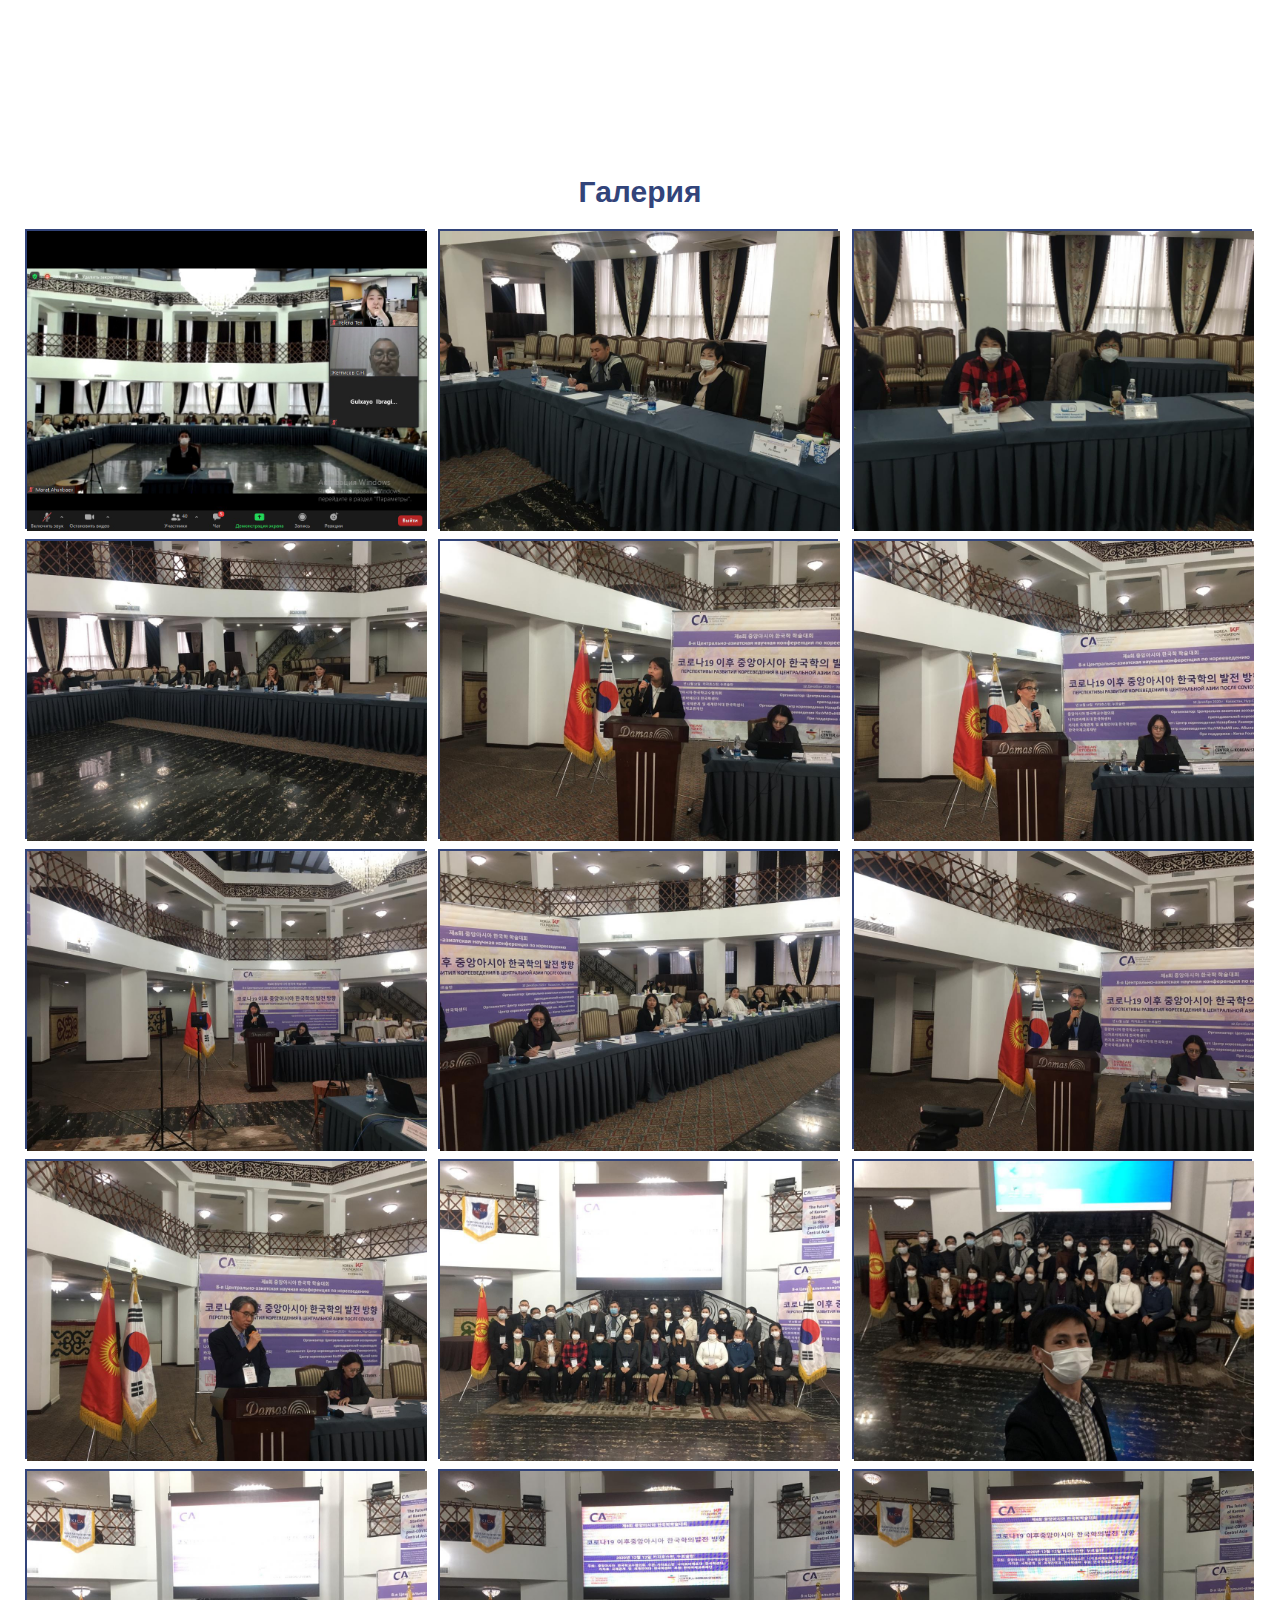
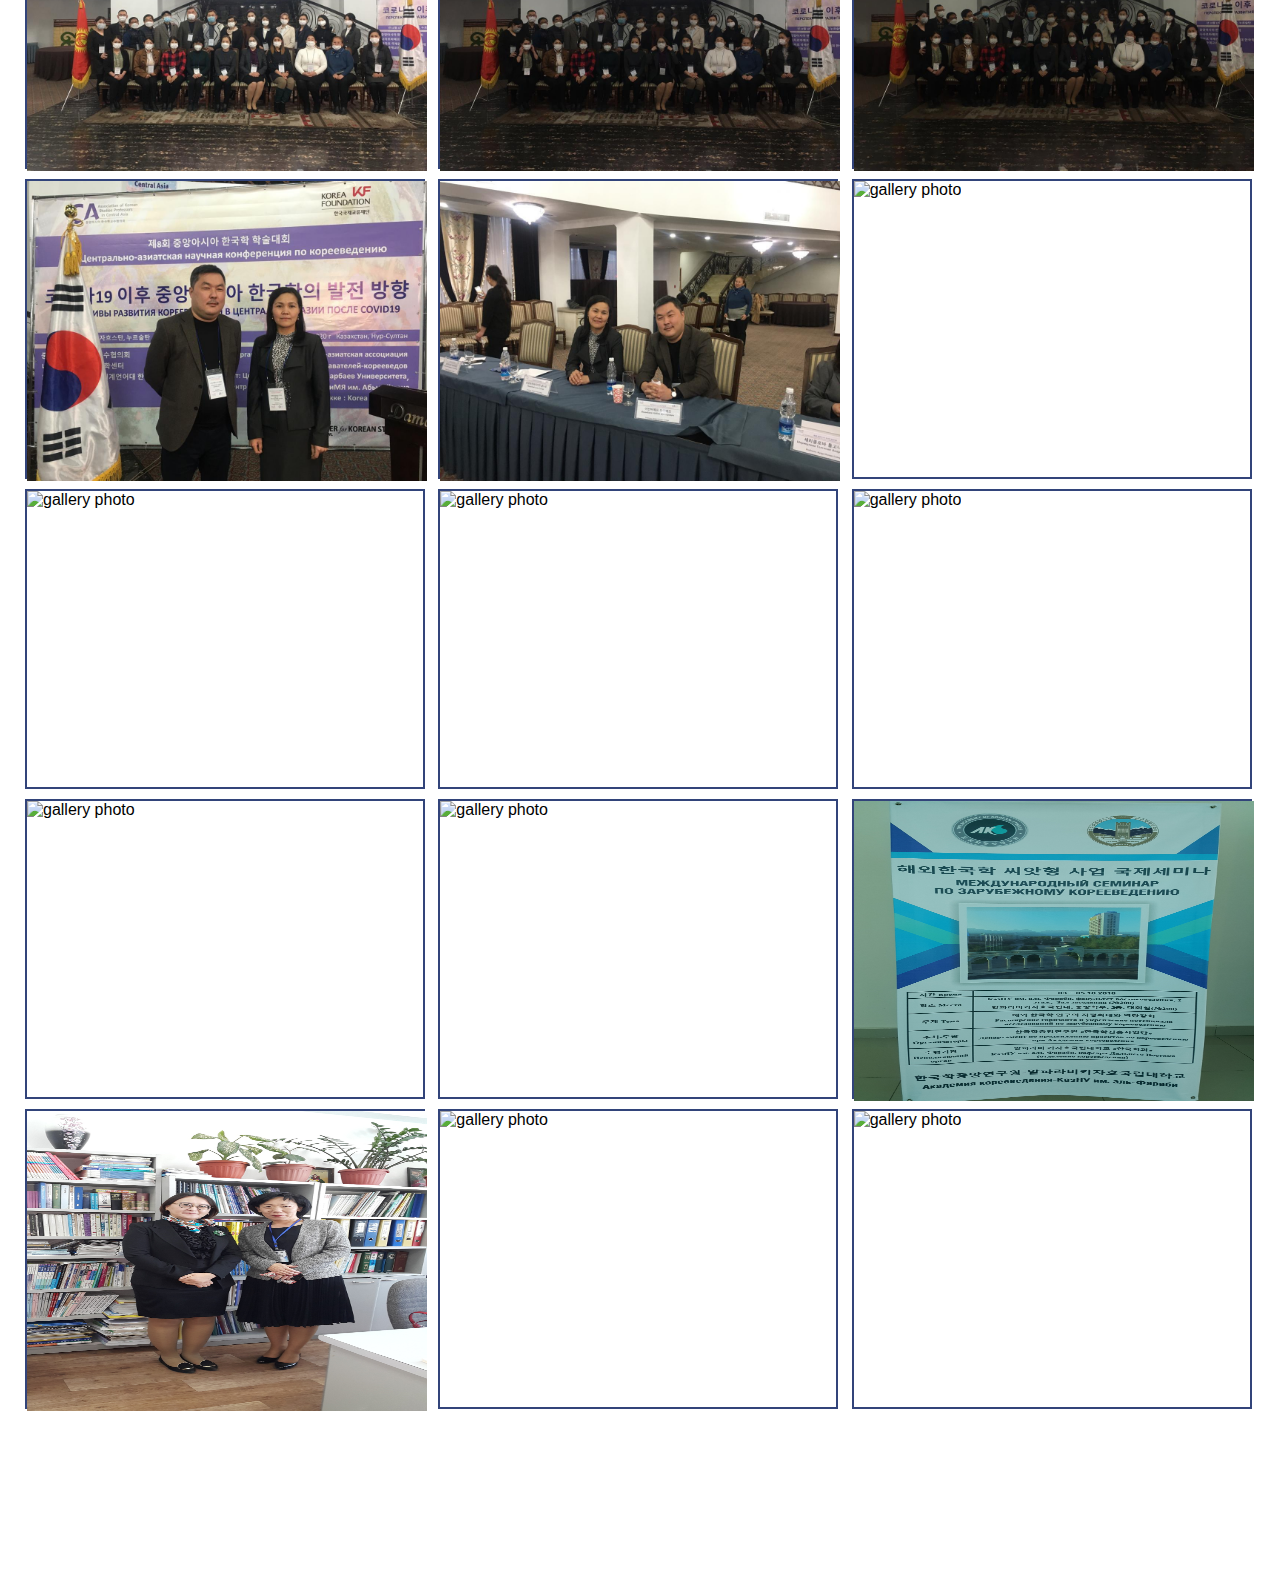
==== gallery.html @ acca89e4 "add section 'sedtionMain' and chainge more code" ====
<!DOCTYPE html>
<html lang="en">

<head>
    <meta charset="UTF-8">
    <meta http-equiv="X-UA-Compatible" content="IE=edge">
    <meta name="viewport" content="width=device-width, initial-scale=1.0">
    <title>CKS Gallery</title>
    <link rel="stylesheet" href="https://cdnjs.cloudflare.com/ajax/libs/font-awesome/6.0.0-beta2/css/all.min.css">
    <link rel="stylesheet" href="css/style.min.css">
    <link rel="icon" href="logotipes/photo5438211926212589024-removebg-preview.png">
</head>

<body>

    <section class="sectionMain">
        <div class="container">
            <h1 class="gallery-pagetitle">Галерия</h1>
            <div class="gallery-inner">
                <div class="img-wrap">
                    <img class="gallery-img" src="img/gallery/gallery-photo-01.jpg" alt="gallery photo">
                </div>
                <div class="img-wrap">
                    <img class="gallery-img" src="img/gallery/gallery-photo-02.jpg" alt="gallery photo">
                </div>
                <div class="img-wrap">
                    <img class="gallery-img" src="img/gallery/gallery-photo-03.jpg" alt="gallery photo">
                </div>
                <div class="img-wrap">
                    <img class="gallery-img" src="img/gallery/gallery-photo-04.jpg" alt="gallery photo">
                </div>
                <div class="img-wrap">
                    <img class="gallery-img" src="img/gallery/gallery-photo-05.jpg" alt="gallery photo">
                </div>
                <div class="img-wrap">
                    <img class="gallery-img" src="img/gallery/gallery-photo-06.jpg" alt="gallery photo">
                </div>
                <div class="img-wrap">
                    <img class="gallery-img" src="img/gallery/gallery-photo-07.jpg" alt="gallery photo">
                </div>
                <div class="img-wrap">
                    <img class="gallery-img" src="img/gallery/gallery-photo-08.jpg" alt="gallery photo">
                </div>
                <div class="img-wrap">
                    <img class="gallery-img" src="img/gallery/gallery-photo-09.jpg" alt="gallery photo">
                </div>
                <div class="img-wrap">
                    <img class="gallery-img" src="img/gallery/gallery-photo-10.jpg" alt="gallery photo">
                </div>
                <div class="img-wrap">
                    <img class="gallery-img" src="img/gallery/gallery-photo-11.jpg" alt="gallery photo">
                </div>
                <div class="img-wrap">
                    <img class="gallery-img" src="img/gallery/gallery-photo-12.jpg" alt="gallery photo">
                </div>
                <div class="img-wrap">
                    <img class="gallery-img" src="img/gallery/gallery-photo-13.jpg" alt="gallery photo">
                </div>
                <div class="img-wrap">
                    <img class="gallery-img" src="img/gallery/gallery-photo-14.jpg" alt="gallery photo">
                </div>
                <div class="img-wrap">
                    <img class="gallery-img" src="img/gallery/gallery-photo-15.jpg" alt="gallery photo">
                </div>
                <div class="img-wrap">
                    <img class="gallery-img" src="img/gallery/gallery-photo-16.jpg" alt="gallery photo">
                </div>
                <div class="img-wrap">
                    <img class="gallery-img" src="img/gallery/gallery-photo-17.jpg" alt="gallery photo">
                </div>
                <div class="img-wrap">
                    <img class="gallery-img" src="img/gallery/gallery-photo-18.jpg" alt="gallery photo">
                </div>
                <div class="img-wrap">
                    <img class="gallery-img" src="img/gallery/gallery-photo-19.jpg" alt="gallery photo">
                </div>
                <div class="img-wrap">
                    <img class="gallery-img" src="img/gallery/gallery-photo-20.jpg" alt="gallery photo">
                </div>
                <div class="img-wrap">
                    <img class="gallery-img" src="img/gallery/gallery-photo-21.jpg" alt="gallery photo">
                </div>
                <div class="img-wrap">
                    <img class="gallery-img" src="img/gallery/gallery-photo-22.jpg" alt="gallery photo">
                </div>
                <div class="img-wrap">
                    <img class="gallery-img" src="img/gallery/gallery-photo-23.jpg" alt="gallery photo">
                </div>
                <div class="img-wrap">
                    <img class="gallery-img" src="img/gallery/gallery-photo-24.jpg" alt="gallery photo">
                </div>
                <div class="img-wrap">
                    <img class="gallery-img" src="img/gallery/gallery-photo-25.jpg" alt="gallery photo">
                </div>
                <div class="img-wrap">
                    <img class="gallery-img" src="img/gallery/gallery-photo-26.jpg" alt="gallery photo">
                </div>
                <div class="img-wrap">
                    <img class="gallery-img" src="img/gallery/gallery-photo-27.jpg" alt="gallery photo">
                </div>
            </div>
        </div>
    </section>

</body>

</html>
---- css/style.min.css ----
*,*::after,*::before{-webkit-box-sizing:border-box;box-sizing:border-box}html,body{margin:0;padding:0;font-family:"Open Sans Condensed",sans-serif}.container{max-width:1400px;margin:0 auto;padding:25px}li{list-style:none}.headerTop{display:-webkit-box;display:-ms-flexbox;display:flex;-webkit-box-align:center;-ms-flex-align:center;align-items:center;-webkit-box-pack:justify;-ms-flex-pack:justify;justify-content:space-between}.headerTop__right-column-first{-ms-flex-item-align:end;align-self:flex-end;margin-top:30px}.headerTop__right-column-first ul{margin-right:13px;margin-top:-40px;display:-webkit-box;display:-ms-flexbox;display:flex}.headerTop__right-column-second{display:-webkit-box;display:-ms-flexbox;display:flex;-webkit-box-pack:center;-ms-flex-pack:center;justify-content:center;color:#05345e}.headerTop__right-column-second h4{color:#05345e;font-weight:400;font-size:17px;margin-top:12px}.headerTop__right-column-second .icons{margin-top:10px;display:-webkit-box;display:-ms-flexbox;display:flex}.headerTop__right-column-second .icons-box{width:30px;height:30px;display:-webkit-box;display:-ms-flexbox;display:flex;-webkit-box-pack:center;-ms-flex-pack:center;justify-content:center;-webkit-box-align:center;-ms-flex-align:center;align-items:center;margin-left:15px;border:1px solid #000;border-radius:100%;-webkit-transition:.5s;-o-transition:.5s;transition:.5s;cursor:pointer}.headerTop__right-column-second .icons-box:hover{color:red;border:1px solid red;-webkit-transform:scale(1.5);-ms-transform:scale(1.5);transform:scale(1.5)}.headerBottom{background:-webkit-gradient(linear, right top, left top, from(#378bd4), color-stop(50%, #378bd4), color-stop(75%, rgba(238, 238, 238, 0)));background:-o-linear-gradient(right, #378bd4, #378bd4 50%, rgba(238, 238, 238, 0) 75%);background:linear-gradient(to left, #378bd4, #378bd4 50%, rgba(238, 238, 238, 0) 75%);display:-webkit-box;display:-ms-flexbox;display:flex;-ms-flex-pack:distribute;justify-content:space-around;font-size:20px;margin-top:50px;margin-bottom:50px;-webkit-box-align:center;-ms-flex-align:center;align-items:center;height:100px;text-align:center}.headerBottom__left img{width:300px}.headerBottom__menu-item a{font-size:17px;color:#f0f8ff}.headerTop__right,.headerBottom__right{-webkit-box-orient:vertical;-webkit-box-direction:normal;-ms-flex-direction:column;flex-direction:column;width:800px}.headerTop__right,.headerBottom__right ul{display:-webkit-box;display:-ms-flexbox;display:flex;-ms-flex-pack:distribute;justify-content:space-around;margin-top:10px}.headerBottom__right ul li{margin-left:15px;margin-right:5px;margin-bottom:10px;font-size:20px;cursor:pointer}li{margin-left:10px;-webkit-transition:.5s;-o-transition:.5s;transition:.5s;cursor:pointer;font-weight:500}li:hover{color:#f30505;font-weight:500;-webkit-transform:scale(1.1);-ms-transform:scale(1.1);transform:scale(1.1)}.sectionInner{background-size:cover;display:-webkit-box;display:-ms-flexbox;display:flex;-webkit-box-pack:justify;-ms-flex-pack:justify;justify-content:space-between;position:relative}.sectionInner__texts{background:-webkit-gradient(linear, left top, right top, from(#fffefe), color-stop(24%, #fffefe), color-stop(75%, rgba(255, 255, 255, 0.7)), color-stop(95%, rgba(255, 255, 255, 0)));background:-o-linear-gradient(left, #fffefe 0%, #fffefe 24%, rgba(255, 255, 255, 0.7) 75%, rgba(255, 255, 255, 0) 95%);background:linear-gradient(90deg, #fffefe 0%, #fffefe 24%, rgba(255, 255, 255, 0.7) 75%, rgba(255, 255, 255, 0) 95%);width:850px;height:500px;padding-left:80px}.sectionInner__text p{width:300px;font-size:20px;color:#32447a;font-size:24px}.sectionInner__text h1{font-size:50px;font-family:"Open Sans Condensed",sans-serif;color:#32447a;margin-top:50px;margin-bottom:20px}.sectionInner__img{margin-top:40px;margin-right:80px}.sectionInner__img1{position:absolute;width:30px;height:50px;top:50%;left:3%;-webkit-transform:translate(-50%, -50%);-ms-transform:translate(-50%, -50%);transform:translate(-50%, -50%);cursor:pointer}.sectionInner__img2{position:absolute;width:30px;height:50px;top:50%;left:97%;-webkit-transform:translate(-50%, -50%);-ms-transform:translate(-50%, -50%);transform:translate(-50%, -50%);cursor:pointer}#btn_left,#btn_right{color:#b9bcbe}.sectionMain{margin-top:110px;margin-bottom:120px}.sectionMain__inner{display:-webkit-box;display:-ms-flexbox;display:flex;-ms-flex-pack:distribute;justify-content:space-around}.sectionMain__text1 p{font-family:"Open Sans Condensed",sans-serif;color:#000;font-size:18px;margin:10px 0 0}.sectionMain__text1 h1{font-family:"Open Sans Condensed",sans-serif;color:#32447a;font-size:20px;-webkit-margin-before:0;margin-block-start:0}.sectionMain__text1 a{font-family:"Open Sans Condensed",sans-serif;color:#485c98;font-size:18px}.sectionMain__card{width:800px;display:-webkit-box;display:-ms-flexbox;display:flex}.sectionMain__card img{width:50%;height:100%;margin-right:30px}.sectionMain__publication{text-align:center}.sectionMain__publication_link{display:block;font-family:"Open Sans Condensed",sans-serif;color:#32447a;font-size:16px;margin-bottom:35px;margin-top:5px}.sectionMain__publication h1,.sectionMain__news-h1,.sectionMain__developments h1{font-family:"Open Sans Condensed",sans-serif;color:#32447a;font-size:30px;margin:40px 0 35px;text-align:center}.sectionMain__development-blocks{padding:5px;width:250px;height:250px;border:2px solid #32447a}.sectionMain__gallery-block{background-image:url("/img/gallery/gallery-photo-10.jpg");background-size:cover}.archive__list{-webkit-padding-start:30px;padding-inline-start:30px}.archive__list_item{margin-bottom:5px}.archive__link{text-decoration:none;font-family:"Open Sans Condensed",sans-serif;color:#32447a;font-size:14px}.archive__more_link{text-decoration:underline;padding-left:100px}#calendar2{width:100%;font:monospace;line-height:1.2em;font-size:15px;text-align:center}#calendar2 thead tr:last-child{font-size:small;color:#555;cursor:pointer}#calendar2 thead tr:nth-child(1) td:nth-child(2){color:#323232;cursor:pointer}#calendar2 thead tr:nth-child(1) td:nth-child(1):hover,#calendar2 thead tr:nth-child(1) td:nth-child(3):hover{cursor:pointer}#calendar2 tbody td{color:#2c567a;cursor:pointer}#calendar2 tbody td:nth-child(n+6),#calendar2 .holiday{color:#e78c5c;cursor:pointer}.gallery-pagetitle{font-family:"Open Sans Condensed",sans-serif;color:#32447a;font-size:30px;margin:40px 0 20px;text-align:center}.gallery-inner{display:grid;grid-template-columns:1fr 1fr 1fr;grid-template-rows:auto;grid-gap:10px;margin:0 auto 30px}.img-wrap{width:400px;height:300px;border:2px solid #32447a}.gallery-img{width:400px;height:300px}.address{background-color:#336799;margin:0;padding:0;font-size:24px;font-family:Verdana,Geneva,Tahoma,sans-serif}.address__inner{display:-webkit-box;display:-ms-flexbox;display:flex;-webkit-box-pack:justify;-ms-flex-pack:justify;justify-content:space-between;-webkit-box-align:start;-ms-flex-align:start;align-items:flex-start}.address__map{width:50%;height:300px}.address__info{width:40%;display:-webkit-box;display:-ms-flexbox;display:flex;-webkit-box-pack:justify;-ms-flex-pack:justify;justify-content:space-between;-webkit-box-pack:center;-ms-flex-pack:center;justify-content:center}.address__description{margin:0;color:#fff;font-size:18px}.address__phone{text-align:left;margin:0;color:#fff;margin:10px 0 10px 0}.address__phone-link{color:#fff}.address__form{width:100%;margin:0;padding:0}.address__form__input-txt{width:100%;border-radius:5px;padding:10px}.address__form__input-txt+.address__form__input-txt{margin:10px 0}.address__form__textarea{padding:10px;width:100%;height:100px;resize:none}.address__form__btn{background-color:#013578;color:#fff;width:150px;cursor:pointer;padding:10px;border-radius:5px}.address__form__btn:hover{background-color:#336799;border:1px solid #013578;-webkit-transition:all 1s;-o-transition:all 1s;transition:all 1s;-webkit-box-shadow:0 0 5px #fff;box-shadow:0 0 5px #fff}.address__info-item{margin-top:auto}.address__ornament{width:5%;height:240px;margin-top:20px;display:-webkit-box;display:-ms-flexbox;display:flex;-webkit-box-orient:vertical;-webkit-box-direction:normal;-ms-flex-direction:column;flex-direction:column;-webkit-box-pack:justify;-ms-flex-pack:justify;justify-content:space-between}.address__ornament-img{width:90px;-webkit-transform:rotate(90deg);-ms-transform:rotate(90deg);transform:rotate(90deg);margin-top:20px}.partners{background-color:#fff}.partners__container{width:1240px;margin:auto;padding:10px}.partners__inner{display:grid;grid-template-columns:1fr 1fr 1fr 1fr 1fr 1fr;grid-column-gap:5px;margin:0;-webkit-box-align:center;-ms-flex-align:center;align-items:center}.partners__item{width:170px}@media(max-width: 575.98px){.partners__inner{display:grid;grid-template-columns:1fr 1fr 1fr;grid-column-gap:5px}.partners__item{width:100px}}.footer{background-color:#033574}.footer__ornaments{display:-webkit-box;display:-ms-flexbox;display:flex;-webkit-box-pack:justify;-ms-flex-pack:justify;justify-content:space-between}.footer__ornaments-main-img{width:170px}.footer__ornaments-img{width:140px;margin:0}.footer__ornaments-part1{width:35%;display:-webkit-box;display:-ms-flexbox;display:flex;-webkit-box-pack:justify;-ms-flex-pack:justify;justify-content:space-between}.footer__ornaments-part2{width:35%;display:-webkit-box;display:-ms-flexbox;display:flex;-webkit-box-pack:justify;-ms-flex-pack:justify;justify-content:space-between}.footer__menu{display:grid;grid-template-columns:1fr 1fr 1fr;grid-column-gap:150px;margin:50px 0}.footer__menu__item-aboutus{-webkit-box-ordinal-group:2;-ms-flex-order:1;order:1}.footer__menu__item-institute{-webkit-box-ordinal-group:5;-ms-flex-order:4;order:4}.footer__menu__item-news{-webkit-box-ordinal-group:3;-ms-flex-order:2;order:2}.footer__menu__item-material{-webkit-box-ordinal-group:6;-ms-flex-order:5;order:5}.footer__menu__item-gallery{-webkit-box-ordinal-group:4;-ms-flex-order:3;order:3}.footer__menu__item{color:#fff;margin:0}.footer__menu__link{color:#95bae7;text-decoration:none;font-size:24px}.footer__menu__link:hover{color:#fff;-webkit-transition:all .5s;-o-transition:all .5s;transition:all .5s}.copywrite{background-color:#336799;color:#95bae7}.copywrite__txt{font-size:24px;margin:0;text-transform:capitalize;text-align:center}/*# sourceMappingURL=style.min.css.map */
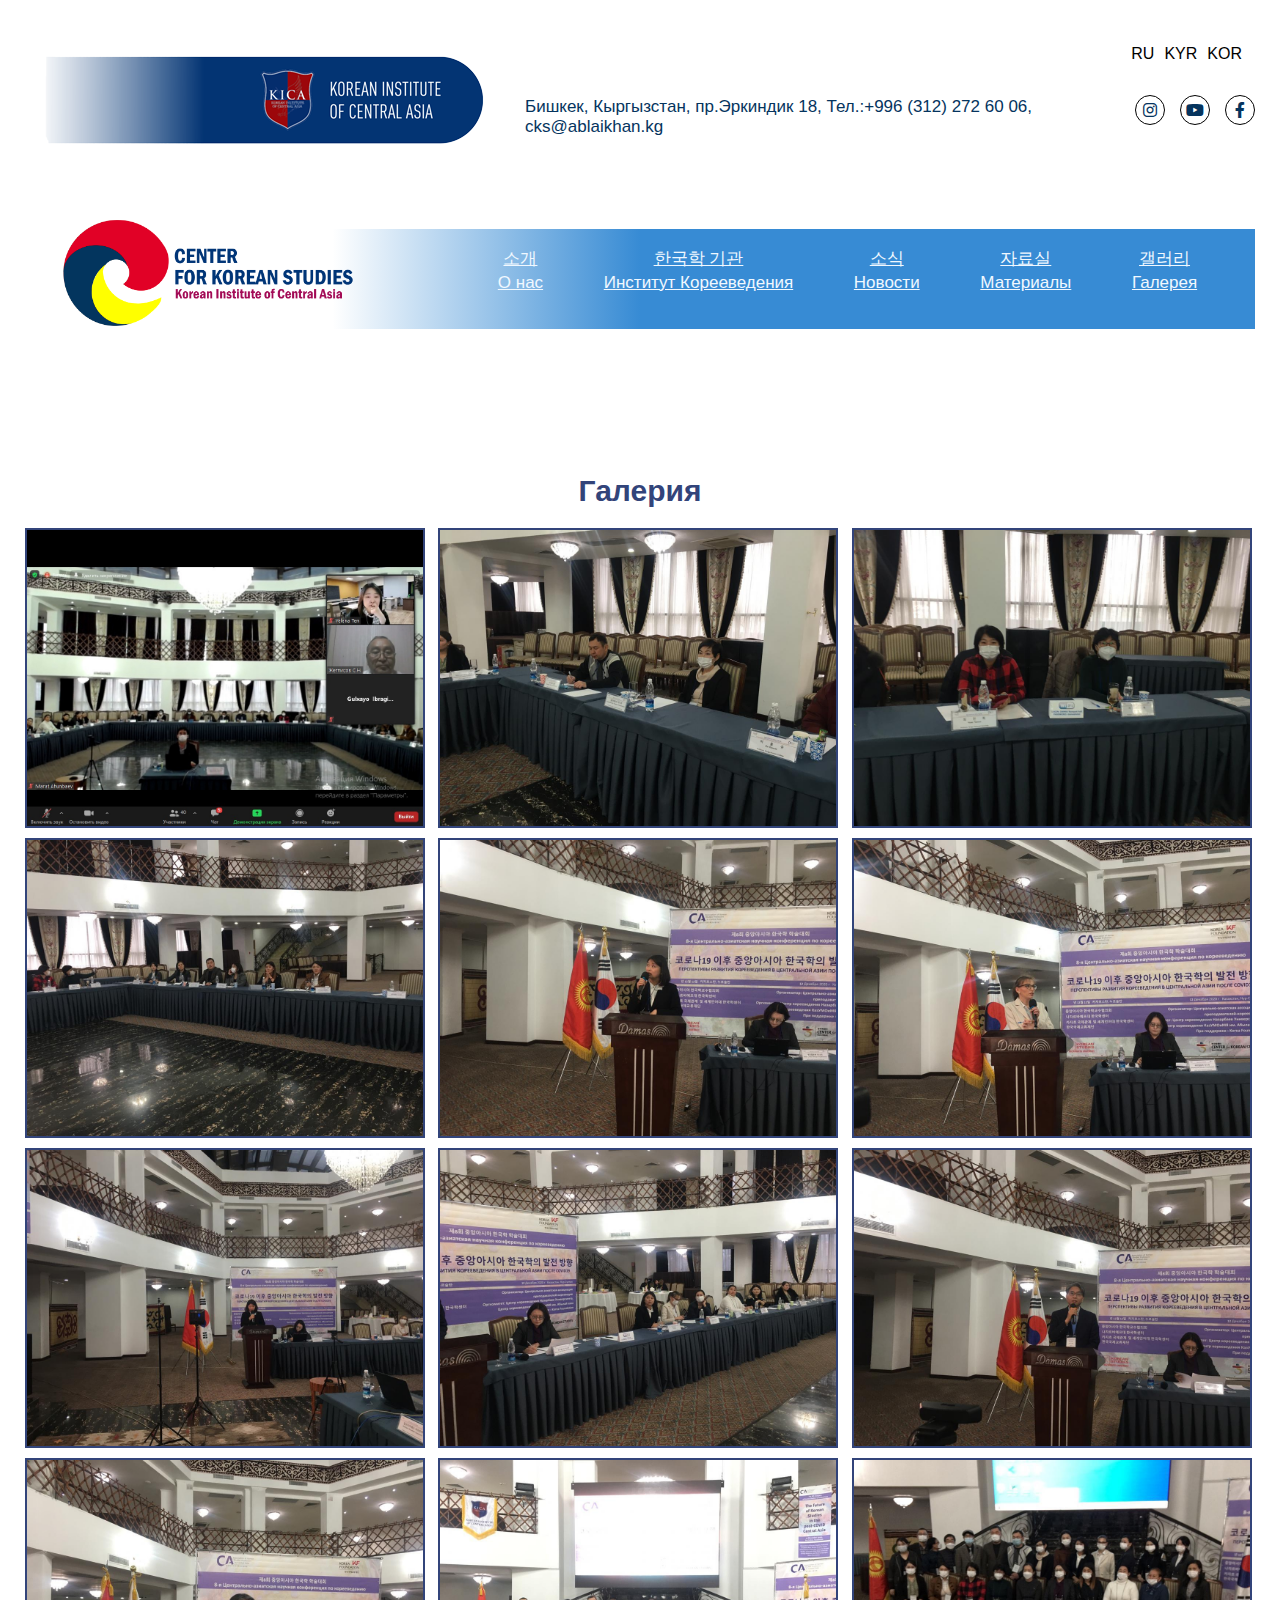
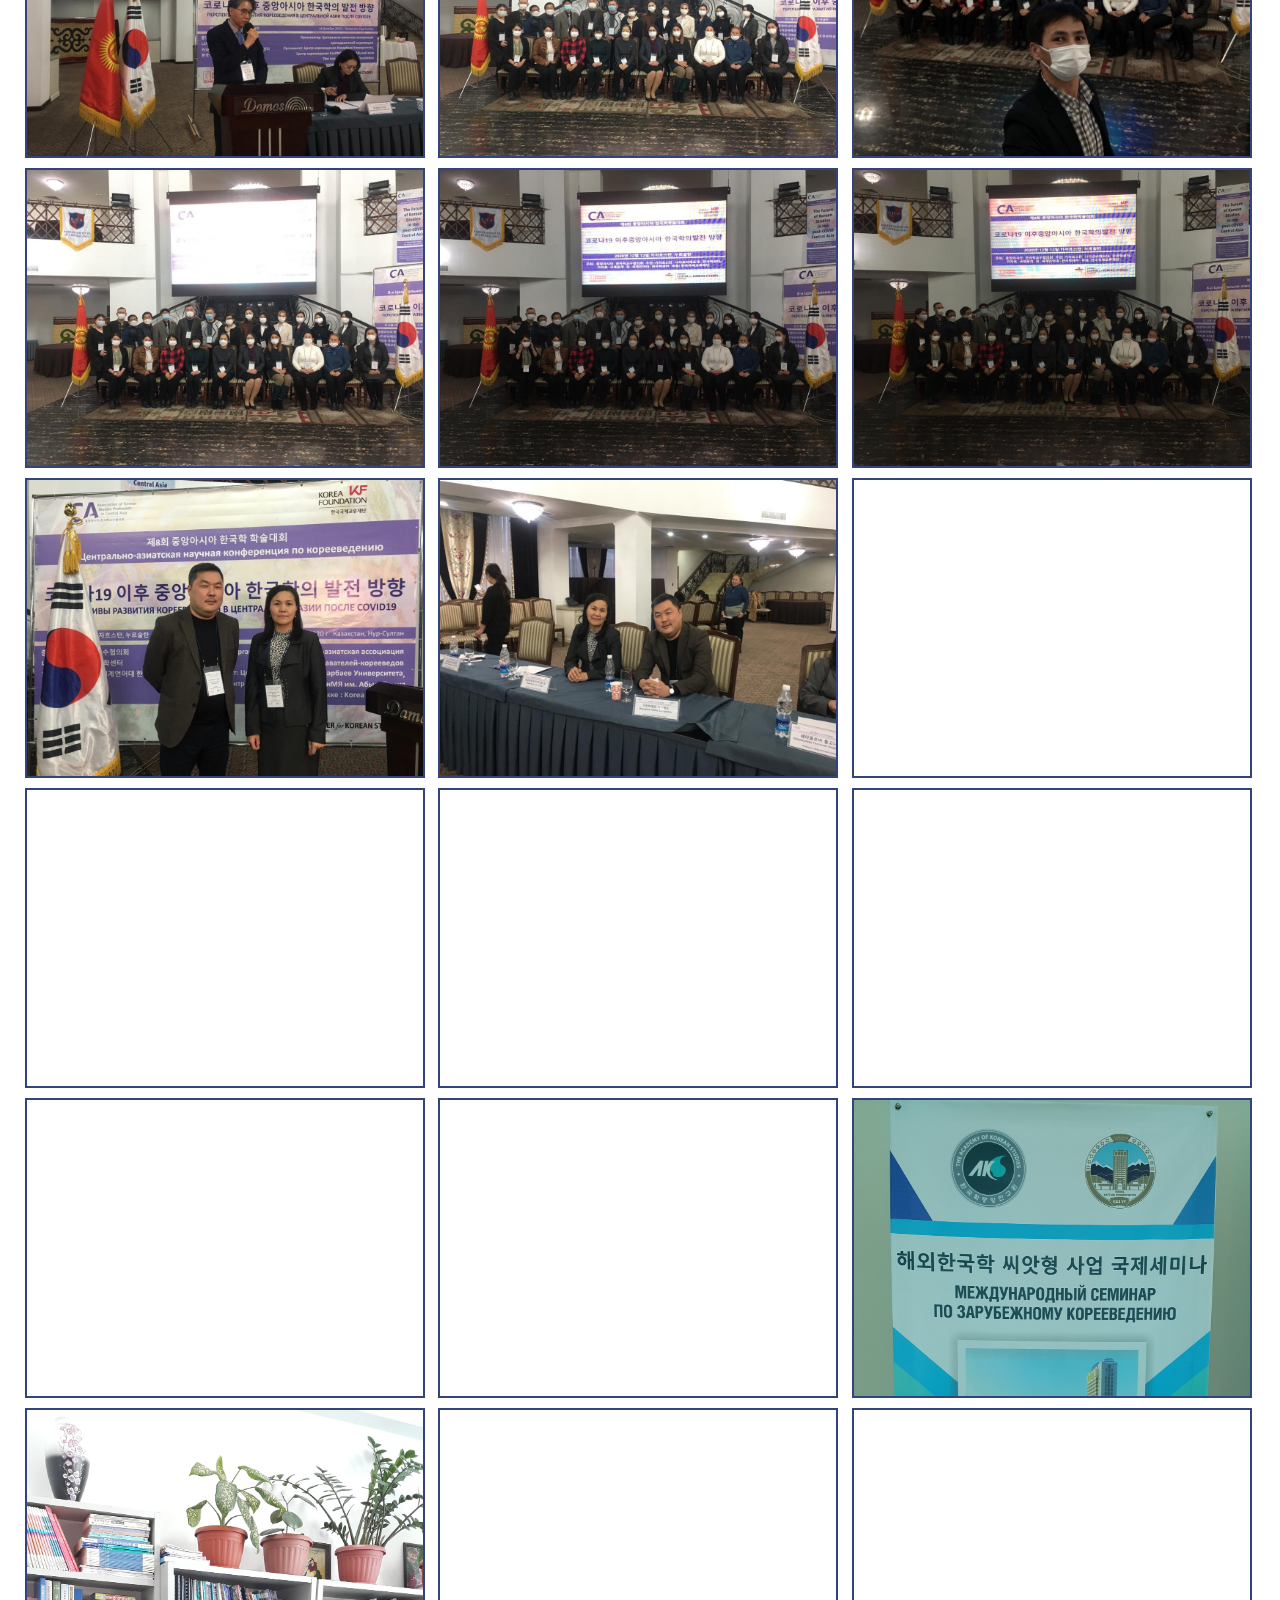
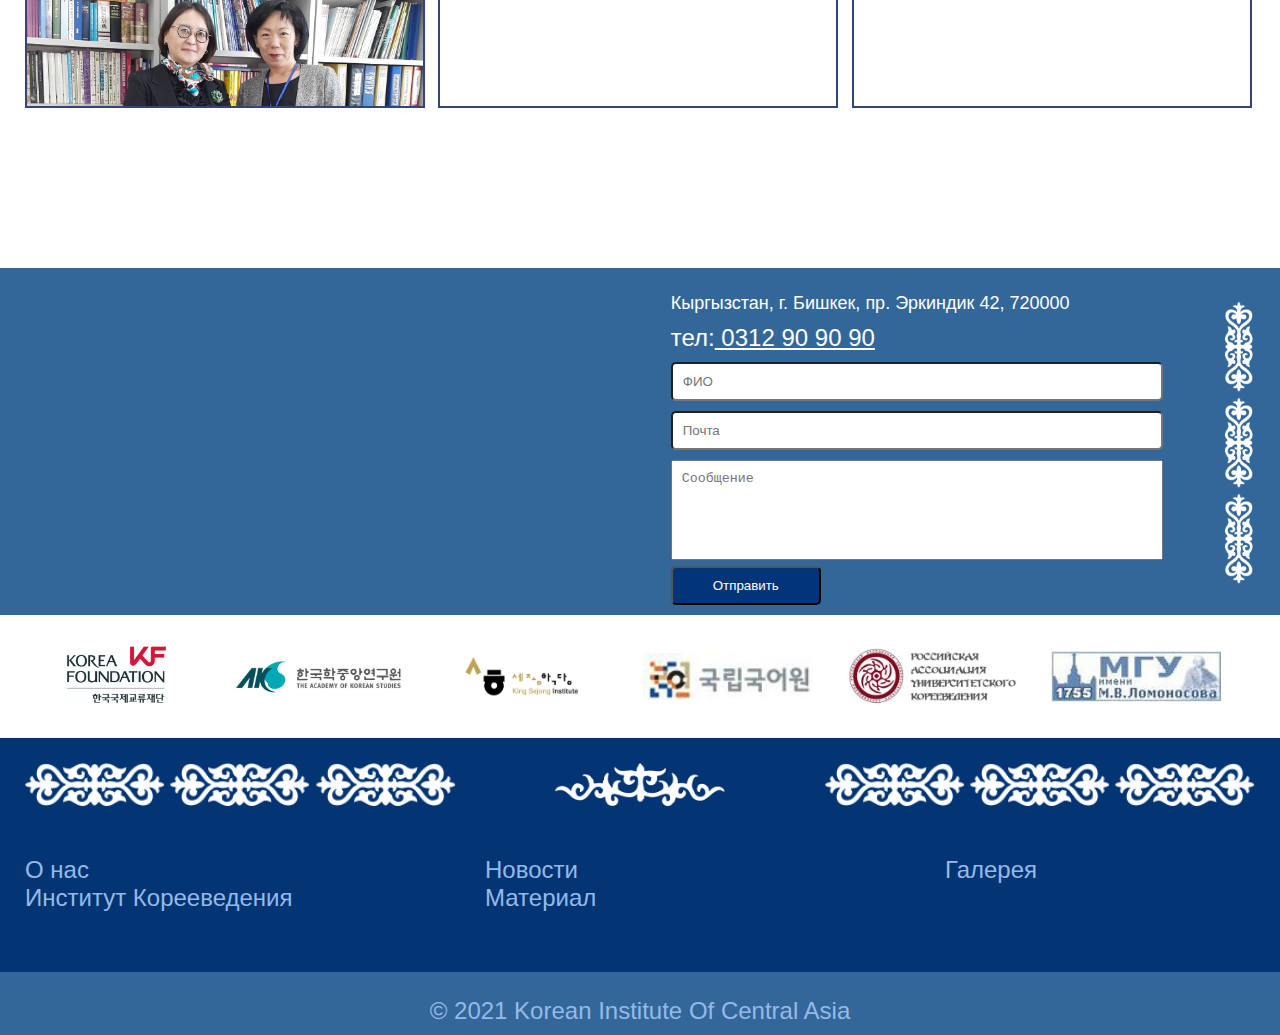
==== commit 8ba69842: "gallery updated" ====
--- a/gallery.html
+++ b/gallery.html
@@ -12,96 +12,242 @@
 </head>
 
 <body>
+    <header>
+        <div class="container">
+            <div class="headerTop">
+                <div>
+                    <img src="./img/Без имени-1.png" alt="">
+                </div>
+                <div class="headerTop__right">
+                    <div class="headerTop__right-column-first">
+                        <ul>
+                            <li>
+                                RU
+                            </li>
+                            <li>
+                                KYR
+                            </li>
+                            <li>
+                                KOR
+                            </li>
+                        </ul>
+                    </div>
+                    <div class="headerTop__right-column-second">
+                        <h4>Бишкек, Кыргызстан, пр.Эркиндик 18, Тел.:+996 (312) 272 60 06, cks@ablaikhan.kg</h4>
+                        <div class="icons">
+                            <div class="icons-box">
+                                <i class="fab fa-instagram "></i>
+                            </div>
+                            <div class="icons-box">
+                                <i class="fab fa-youtube"></i>
+                            </div>
+                            <div class="icons-box">
+                                <i class="fab fa-facebook-f"></i>
+                            </div>
+                        </div>
+                    </div>
+                </div>
+            </div>
+            <div class="headerBottom">
+                <div class="headerBottom__left">
+                    <img src="./logotipes/CENTER_FOR_KOREAN_STUDIES1_.png" alt="">
+                </div>
+                <div class="headerBottom__right">
+                    <div class="headerBottom__right-column-first">
+                        <ul>
+                            <li class="headerBottom__menu-item">
+                                <a class="menu-link active" href="#"> 소개 <br /> О нас</a>
+                            </li>
+                            <li class="headerBottom__menu-item">
+                                <a class="menu-link" href="#">한국학 기관<br />Институт Корееведения</a>
+                            </li>
+                            <li class="headerBottom__menu-item">
+                                <a class="menu-link" href="#">소식<br />Новости</a>
+                            </li>
+                            <li class="headerBottom__menu-item">
+                                <a class="menu-link" href="#">자료실<br />Материалы</a>
+                            </li>
+                            <li class="headerBottom__menu-item">
+                                <a class="menu-link" href="#">갤러리<br />Галерея</a>
+                            </li>
+                        </ul>
+                    </div>
+                </div>
+            </div>
+    </header>
 
     <section class="sectionMain">
         <div class="container">
             <h1 class="gallery-pagetitle">Галерия</h1>
             <div class="gallery-inner">
-                <div class="img-wrap">
-                    <img class="gallery-img" src="img/gallery/gallery-photo-01.jpg" alt="gallery photo">
-                </div>
-                <div class="img-wrap">
-                    <img class="gallery-img" src="img/gallery/gallery-photo-02.jpg" alt="gallery photo">
-                </div>
-                <div class="img-wrap">
-                    <img class="gallery-img" src="img/gallery/gallery-photo-03.jpg" alt="gallery photo">
-                </div>
-                <div class="img-wrap">
-                    <img class="gallery-img" src="img/gallery/gallery-photo-04.jpg" alt="gallery photo">
-                </div>
-                <div class="img-wrap">
-                    <img class="gallery-img" src="img/gallery/gallery-photo-05.jpg" alt="gallery photo">
-                </div>
-                <div class="img-wrap">
-                    <img class="gallery-img" src="img/gallery/gallery-photo-06.jpg" alt="gallery photo">
-                </div>
-                <div class="img-wrap">
-                    <img class="gallery-img" src="img/gallery/gallery-photo-07.jpg" alt="gallery photo">
-                </div>
-                <div class="img-wrap">
-                    <img class="gallery-img" src="img/gallery/gallery-photo-08.jpg" alt="gallery photo">
-                </div>
-                <div class="img-wrap">
-                    <img class="gallery-img" src="img/gallery/gallery-photo-09.jpg" alt="gallery photo">
-                </div>
-                <div class="img-wrap">
-                    <img class="gallery-img" src="img/gallery/gallery-photo-10.jpg" alt="gallery photo">
-                </div>
-                <div class="img-wrap">
-                    <img class="gallery-img" src="img/gallery/gallery-photo-11.jpg" alt="gallery photo">
-                </div>
-                <div class="img-wrap">
-                    <img class="gallery-img" src="img/gallery/gallery-photo-12.jpg" alt="gallery photo">
-                </div>
-                <div class="img-wrap">
-                    <img class="gallery-img" src="img/gallery/gallery-photo-13.jpg" alt="gallery photo">
-                </div>
-                <div class="img-wrap">
-                    <img class="gallery-img" src="img/gallery/gallery-photo-14.jpg" alt="gallery photo">
-                </div>
-                <div class="img-wrap">
-                    <img class="gallery-img" src="img/gallery/gallery-photo-15.jpg" alt="gallery photo">
-                </div>
-                <div class="img-wrap">
-                    <img class="gallery-img" src="img/gallery/gallery-photo-16.jpg" alt="gallery photo">
-                </div>
-                <div class="img-wrap">
-                    <img class="gallery-img" src="img/gallery/gallery-photo-17.jpg" alt="gallery photo">
-                </div>
-                <div class="img-wrap">
-                    <img class="gallery-img" src="img/gallery/gallery-photo-18.jpg" alt="gallery photo">
-                </div>
-                <div class="img-wrap">
-                    <img class="gallery-img" src="img/gallery/gallery-photo-19.jpg" alt="gallery photo">
-                </div>
-                <div class="img-wrap">
-                    <img class="gallery-img" src="img/gallery/gallery-photo-20.jpg" alt="gallery photo">
-                </div>
-                <div class="img-wrap">
-                    <img class="gallery-img" src="img/gallery/gallery-photo-21.jpg" alt="gallery photo">
-                </div>
-                <div class="img-wrap">
-                    <img class="gallery-img" src="img/gallery/gallery-photo-22.jpg" alt="gallery photo">
-                </div>
-                <div class="img-wrap">
-                    <img class="gallery-img" src="img/gallery/gallery-photo-23.jpg" alt="gallery photo">
-                </div>
-                <div class="img-wrap">
-                    <img class="gallery-img" src="img/gallery/gallery-photo-24.jpg" alt="gallery photo">
-                </div>
-                <div class="img-wrap">
-                    <img class="gallery-img" src="img/gallery/gallery-photo-25.jpg" alt="gallery photo">
-                </div>
-                <div class="img-wrap">
-                    <img class="gallery-img" src="img/gallery/gallery-photo-26.jpg" alt="gallery photo">
-                </div>
-                <div class="img-wrap">
-                    <img class="gallery-img" src="img/gallery/gallery-photo-27.jpg" alt="gallery photo">
+                <div class="img-wrap gallery-img-bg1">
+                    <!-- <img class="gallery-img" src="img/gallery/gallery-photo-01.jpg" alt="gallery photo"> -->
+                </div>
+                <div class="img-wrap gallery-img-bg2">
+                    <!-- <img class="gallery-img" src="img/gallery/gallery-photo-02.jpg" alt="gallery photo"> -->
+                </div>
+                <div class="img-wrap gallery-img-bg3">
+                    <!-- <img class="gallery-img" src="img/gallery/gallery-photo-03.jpg" alt="gallery photo"> -->
+                </div>
+                <div class="img-wrap gallery-img-bg4">
+                    <!-- <img class="gallery-img" src="img/gallery/gallery-photo-04.jpg" alt="gallery photo"> -->
+                </div>
+                <div class="img-wrap gallery-img-bg5">
+                    <!-- <img class="gallery-img" src="img/gallery/gallery-photo-05.jpg" alt="gallery photo"> -->
+                </div>
+                <div class="img-wrap gallery-img-bg6">
+                    <!-- <img class="gallery-img" src="img/gallery/gallery-photo-06.jpg" alt="gallery photo"> -->
+                </div>
+                <div class="img-wrap gallery-img-bg7">
+                    <!-- <img class="gallery-img" src="img/gallery/gallery-photo-07.jpg" alt="gallery photo"> -->
+                </div>
+                <div class="img-wrap gallery-img-bg8">
+                    <!-- <img class="gallery-img" src="img/gallery/gallery-photo-08.jpg" alt="gallery photo"> -->
+                </div>
+                <div class="img-wrap gallery-img-bg9">
+                    <!-- <img class="gallery-img" src="img/gallery/gallery-photo-09.jpg" alt="gallery photo"> -->
+                </div>
+                <div class="img-wrap gallery-img-bg10">
+                    <!-- <img class="gallery-img" src="img/gallery/gallery-photo-10.jpg" alt="gallery photo"> -->
+                </div>
+                <div class="img-wrap gallery-img-bg11">
+                    <!-- <img class="gallery-img" src="img/gallery/gallery-photo-11.jpg" alt="gallery photo"> -->
+                </div>
+                <div class="img-wrap gallery-img-bg12">
+                    <!-- <img class="gallery-img" src="img/gallery/gallery-photo-12.jpg" alt="gallery photo"> -->
+                </div>
+                <div class="img-wrap gallery-img-bg13">
+                    <!-- <img class="gallery-img" src="img/gallery/gallery-photo-13.jpg" alt="gallery photo"> -->
+                </div>
+                <div class="img-wrap gallery-img-bg14">
+                    <!-- <img class="gallery-img" src="img/gallery/gallery-photo-14.jpg" alt="gallery photo"> -->
+                </div>
+                <div class="img-wrap gallery-img-bg15">
+                    <!-- <img class="gallery-img" src="img/gallery/gallery-photo-15.jpg" alt="gallery photo"> -->
+                </div>
+                <div class="img-wrap gallery-img-bg16">
+                    <!-- <img class="gallery-img" src="img/gallery/gallery-photo-16.jpg" alt="gallery photo"> -->
+                </div>
+                <div class="img-wrap gallery-img-bg17">
+                    <!-- <img class="gallery-img" src="img/gallery/gallery-photo-17.jpg" alt="gallery photo"> -->
+                </div>
+                <div class="img-wrap gallery-img-bg18">
+                    <!-- <img class="gallery-img" src="img/gallery/gallery-photo-18.jpg" alt="gallery photo"> -->
+                </div>
+                <div class="img-wrap gallery-img-bg19">
+                    <!-- <img class="gallery-img" src="img/gallery/gallery-photo-19.jpg" alt="gallery photo"> -->
+                </div>
+                <div class="img-wrap gallery-img-bg20">
+                    <!-- <img class="gallery-img" src="img/gallery/gallery-photo-20.jpg" alt="gallery photo"> -->
+                </div>
+                <div class="img-wrap gallery-img-bg21">
+                    <!-- <img class="gallery-img" src="img/gallery/gallery-photo-21.jpg" alt="gallery photo"> -->
+                </div>
+                <div class="img-wrap gallery-img-bg22">
+                    <!-- <img class="gallery-img" src="img/gallery/gallery-photo-22.jpg" alt="gallery photo"> -->
+                </div>
+                <div class="img-wrap gallery-img-bg23">
+                    <!-- <img class="gallery-img" src="img/gallery/gallery-photo-23.jpg" alt="gallery photo"> -->
+                </div>
+                <div class="img-wrap gallery-img-bg24">
+                    <!-- <img class="gallery-img" src="img/gallery/gallery-photo-24.jpg" alt="gallery photo"> -->
+                </div>
+                <div class="img-wrap gallery-img-bg25">
+                    <!-- <img class="gallery-img" src="img/gallery/gallery-photo-25.jpg" alt="gallery photo"> -->
+                </div>
+                <div class="img-wrap gallery-img-bg26">
+                    <!-- <img class="gallery-img" src="img/gallery/gallery-photo-26.jpg" alt="gallery photo"> -->
+                </div>
+                <div class="img-wrap gallery-img-bg27">
+                    <!-- <img class="gallery-img" src="img/gallery/gallery-photo-27.jpg" alt="gallery photo"> -->
                 </div>
             </div>
         </div>
     </section>
 
+    <section class="address">
+        <div class="container">
+            <div class="address__inner">
+                <div class="address__map">
+                    <iframe
+                        src="https://www.google.com/maps/embed?pb=!1m18!1m12!1m3!1d580.0202199646737!2d74.6095414128685!3d42.8401473047138!2m3!1f8.208469055374406!2f78.29453164352292!3f0!3m2!1i1024!2i768!4f35!3m3!1m2!1s0x389eb7b7a5ef2f61%3A0xb1d8af7f21d6106d!2zMjAg0YPQuy4g0JPQvtCz0L7Qu9GPLCDQkdC40YjQutC10Lo!5e1!3m2!1sru!2skg!4v1635058935701!5m2!1sru!2skg"
+                        width="100%" height="100%" style="border:0;" allowfullscreen="" loading="lazy"></iframe>
+                </div>
+                <div class="address__info">
+                    <div class="address__info-item">
+                        <p class="address__description">Кыргызстан, г. Бишкек, пр. Эркиндик 42, 720000</p>
+                        <p class="address__phone">тел:<a class="address__phone-link" href="tel:0312909090"> 0312 90
+                                90 90</a></p>
+                        <form class="address__form">
+                            <input class="address__form__input-txt" type="text" placeholder="ФИО" required>
+                            <input class="address__form__input-txt" type="email" placeholder="Почта" required>
+                            <textarea class="address__form__textarea" placeholder="Сообщение" required></textarea>
+                            <button class="address__form__btn">Отправить</button>
+                        </form>
+                    </div>
+                </div>
+                <div class="address__ornament">
+                    <img class="address__ornament-img" src="img/oimo_33.png" alt="Ornament">
+                    <img class="address__ornament-img" src="img/oimo_33.png" alt="Ornament">
+                    <img class="address__ornament-img" src="img/oimo_33.png" alt="Ornament">
+                </div>
+            </div>
+        </div>
+    </section>
+
+    <section class="partners">
+        <div class="partners__container">
+            <div class="partners__inner">
+                <img class="partners__item" src="img/kf.png" alt="Korea Foundation">
+                <img class="partners__item" src="img/aks.jpg" alt="The Academy of Korean Studies">
+                <img class="partners__item" src="img/ksi.jpg" alt="King Sejong Institute">
+                <img class="partners__item" src="img/skerek.png" alt="Suroo Kerek">
+                <img class="partners__item" src="img/RAUK.png"
+                    alt="Российская Ассоциация Университетского Корееведения">
+                <img class="partners__item" src="img/MGU.png" alt="МГУ">
+            </div>
+        </div>
+    </section>
+
+    <footer class="footer">
+        <div class="container">
+            <div class="footer__inner">
+                <div class="footer__ornaments">
+                    <div class="footer__ornaments-part1">
+                        <img class="footer__ornaments-img" src="img/oimo_33.png" alt="Ornament">
+                        <img class="footer__ornaments-img" src="img/oimo_33.png" alt="Ornament">
+                        <img class="footer__ornaments-img" src="img/oimo_33.png" alt="Ornament">
+                    </div>
+                    <img class="footer__ornaments-main-img" src="img/oimo_2.png" alt="Main Ornament">
+                    <div class="footer__ornaments-part2">
+                        <img class="footer__ornaments-img" src="img/oimo_33.png" alt="Ornament">
+                        <img class="footer__ornaments-img" src="img/oimo_33.png" alt="Ornament">
+                        <img class="footer__ornaments-img" src="img/oimo_33.png" alt="Ornament">
+                    </div>
+                </div>
+                <div class="footer__menu">
+                    <p class="footer__menu__item footer__menu__item-aboutus"><a class="footer__menu__link" href="#">О
+                            нас</a></p>
+                    <p class="footer__menu__item footer__menu__item-institute"><a class="footer__menu__link"
+                            href="#">Институт Корееведения</a></p>
+                    <p class="footer__menu__item footer__menu__item-news"><a class="footer__menu__link"
+                            href="#">Новости</a></p>
+                    <p class="footer__menu__item footer__menu__item-material"><a class="footer__menu__link"
+                            href="#">Материал</a></p>
+                    <p class="footer__menu__item footer__menu__item-gallery"><a class="footer__menu__link"
+                            href="#">Галерея</a></p>
+                </div>
+            </div>
+        </div>
+    </footer>
+    <div class="copywrite">
+        <div class="container">
+            <p class="copywrite__txt">
+                &copy; 2021 Korean Institute of Central Asia
+            </p>
+        </div>
+    </div>
+
 </body>
 
 </html>--- a/css/style.min.css
+++ b/css/style.min.css
@@ -1 +1 @@
-*,*::after,*::before{-webkit-box-sizing:border-box;box-sizing:border-box}html,body{margin:0;padding:0;font-family:"Open Sans Condensed",sans-serif}.container{max-width:1400px;margin:0 auto;padding:25px}li{list-style:none}.headerTop{display:-webkit-box;display:-ms-flexbox;display:flex;-webkit-box-align:center;-ms-flex-align:center;align-items:center;-webkit-box-pack:justify;-ms-flex-pack:justify;justify-content:space-between}.headerTop__right-column-first{-ms-flex-item-align:end;align-self:flex-end;margin-top:30px}.headerTop__right-column-first ul{margin-right:13px;margin-top:-40px;display:-webkit-box;display:-ms-flexbox;display:flex}.headerTop__right-column-second{display:-webkit-box;display:-ms-flexbox;display:flex;-webkit-box-pack:center;-ms-flex-pack:center;justify-content:center;color:#05345e}.headerTop__right-column-second h4{color:#05345e;font-weight:400;font-size:17px;margin-top:12px}.headerTop__right-column-second .icons{margin-top:10px;display:-webkit-box;display:-ms-flexbox;display:flex}.headerTop__right-column-second .icons-box{width:30px;height:30px;display:-webkit-box;display:-ms-flexbox;display:flex;-webkit-box-pack:center;-ms-flex-pack:center;justify-content:center;-webkit-box-align:center;-ms-flex-align:center;align-items:center;margin-left:15px;border:1px solid #000;border-radius:100%;-webkit-transition:.5s;-o-transition:.5s;transition:.5s;cursor:pointer}.headerTop__right-column-second .icons-box:hover{color:red;border:1px solid red;-webkit-transform:scale(1.5);-ms-transform:scale(1.5);transform:scale(1.5)}.headerBottom{background:-webkit-gradient(linear, right top, left top, from(#378bd4), color-stop(50%, #378bd4), color-stop(75%, rgba(238, 238, 238, 0)));background:-o-linear-gradient(right, #378bd4, #378bd4 50%, rgba(238, 238, 238, 0) 75%);background:linear-gradient(to left, #378bd4, #378bd4 50%, rgba(238, 238, 238, 0) 75%);display:-webkit-box;display:-ms-flexbox;display:flex;-ms-flex-pack:distribute;justify-content:space-around;font-size:20px;margin-top:50px;margin-bottom:50px;-webkit-box-align:center;-ms-flex-align:center;align-items:center;height:100px;text-align:center}.headerBottom__left img{width:300px}.headerBottom__menu-item a{font-size:17px;color:#f0f8ff}.headerTop__right,.headerBottom__right{-webkit-box-orient:vertical;-webkit-box-direction:normal;-ms-flex-direction:column;flex-direction:column;width:800px}.headerTop__right,.headerBottom__right ul{display:-webkit-box;display:-ms-flexbox;display:flex;-ms-flex-pack:distribute;justify-content:space-around;margin-top:10px}.headerBottom__right ul li{margin-left:15px;margin-right:5px;margin-bottom:10px;font-size:20px;cursor:pointer}li{margin-left:10px;-webkit-transition:.5s;-o-transition:.5s;transition:.5s;cursor:pointer;font-weight:500}li:hover{color:#f30505;font-weight:500;-webkit-transform:scale(1.1);-ms-transform:scale(1.1);transform:scale(1.1)}.sectionInner{background-size:cover;display:-webkit-box;display:-ms-flexbox;display:flex;-webkit-box-pack:justify;-ms-flex-pack:justify;justify-content:space-between;position:relative}.sectionInner__texts{background:-webkit-gradient(linear, left top, right top, from(#fffefe), color-stop(24%, #fffefe), color-stop(75%, rgba(255, 255, 255, 0.7)), color-stop(95%, rgba(255, 255, 255, 0)));background:-o-linear-gradient(left, #fffefe 0%, #fffefe 24%, rgba(255, 255, 255, 0.7) 75%, rgba(255, 255, 255, 0) 95%);background:linear-gradient(90deg, #fffefe 0%, #fffefe 24%, rgba(255, 255, 255, 0.7) 75%, rgba(255, 255, 255, 0) 95%);width:850px;height:500px;padding-left:80px}.sectionInner__text p{width:300px;font-size:20px;color:#32447a;font-size:24px}.sectionInner__text h1{font-size:50px;font-family:"Open Sans Condensed",sans-serif;color:#32447a;margin-top:50px;margin-bottom:20px}.sectionInner__img{margin-top:40px;margin-right:80px}.sectionInner__img1{position:absolute;width:30px;height:50px;top:50%;left:3%;-webkit-transform:translate(-50%, -50%);-ms-transform:translate(-50%, -50%);transform:translate(-50%, -50%);cursor:pointer}.sectionInner__img2{position:absolute;width:30px;height:50px;top:50%;left:97%;-webkit-transform:translate(-50%, -50%);-ms-transform:translate(-50%, -50%);transform:translate(-50%, -50%);cursor:pointer}#btn_left,#btn_right{color:#b9bcbe}.sectionMain{margin-top:110px;margin-bottom:120px}.sectionMain__inner{display:-webkit-box;display:-ms-flexbox;display:flex;-ms-flex-pack:distribute;justify-content:space-around}.sectionMain__text1 p{font-family:"Open Sans Condensed",sans-serif;color:#000;font-size:18px;margin:10px 0 0}.sectionMain__text1 h1{font-family:"Open Sans Condensed",sans-serif;color:#32447a;font-size:20px;-webkit-margin-before:0;margin-block-start:0}.sectionMain__text1 a{font-family:"Open Sans Condensed",sans-serif;color:#485c98;font-size:18px}.sectionMain__card{width:800px;display:-webkit-box;display:-ms-flexbox;display:flex}.sectionMain__card img{width:50%;height:100%;margin-right:30px}.sectionMain__publication{text-align:center}.sectionMain__publication_link{display:block;font-family:"Open Sans Condensed",sans-serif;color:#32447a;font-size:16px;margin-bottom:35px;margin-top:5px}.sectionMain__publication h1,.sectionMain__news-h1,.sectionMain__developments h1{font-family:"Open Sans Condensed",sans-serif;color:#32447a;font-size:30px;margin:40px 0 35px;text-align:center}.sectionMain__development-blocks{padding:5px;width:250px;height:250px;border:2px solid #32447a}.sectionMain__gallery-block{background-image:url("/img/gallery/gallery-photo-10.jpg");background-size:cover}.archive__list{-webkit-padding-start:30px;padding-inline-start:30px}.archive__list_item{margin-bottom:5px}.archive__link{text-decoration:none;font-family:"Open Sans Condensed",sans-serif;color:#32447a;font-size:14px}.archive__more_link{text-decoration:underline;padding-left:100px}#calendar2{width:100%;font:monospace;line-height:1.2em;font-size:15px;text-align:center}#calendar2 thead tr:last-child{font-size:small;color:#555;cursor:pointer}#calendar2 thead tr:nth-child(1) td:nth-child(2){color:#323232;cursor:pointer}#calendar2 thead tr:nth-child(1) td:nth-child(1):hover,#calendar2 thead tr:nth-child(1) td:nth-child(3):hover{cursor:pointer}#calendar2 tbody td{color:#2c567a;cursor:pointer}#calendar2 tbody td:nth-child(n+6),#calendar2 .holiday{color:#e78c5c;cursor:pointer}.gallery-pagetitle{font-family:"Open Sans Condensed",sans-serif;color:#32447a;font-size:30px;margin:40px 0 20px;text-align:center}.gallery-inner{display:grid;grid-template-columns:1fr 1fr 1fr;grid-template-rows:auto;grid-gap:10px;margin:0 auto 30px}.img-wrap{width:400px;height:300px;border:2px solid #32447a}.gallery-img{width:400px;height:300px}.address{background-color:#336799;margin:0;padding:0;font-size:24px;font-family:Verdana,Geneva,Tahoma,sans-serif}.address__inner{display:-webkit-box;display:-ms-flexbox;display:flex;-webkit-box-pack:justify;-ms-flex-pack:justify;justify-content:space-between;-webkit-box-align:start;-ms-flex-align:start;align-items:flex-start}.address__map{width:50%;height:300px}.address__info{width:40%;display:-webkit-box;display:-ms-flexbox;display:flex;-webkit-box-pack:justify;-ms-flex-pack:justify;justify-content:space-between;-webkit-box-pack:center;-ms-flex-pack:center;justify-content:center}.address__description{margin:0;color:#fff;font-size:18px}.address__phone{text-align:left;margin:0;color:#fff;margin:10px 0 10px 0}.address__phone-link{color:#fff}.address__form{width:100%;margin:0;padding:0}.address__form__input-txt{width:100%;border-radius:5px;padding:10px}.address__form__input-txt+.address__form__input-txt{margin:10px 0}.address__form__textarea{padding:10px;width:100%;height:100px;resize:none}.address__form__btn{background-color:#013578;color:#fff;width:150px;cursor:pointer;padding:10px;border-radius:5px}.address__form__btn:hover{background-color:#336799;border:1px solid #013578;-webkit-transition:all 1s;-o-transition:all 1s;transition:all 1s;-webkit-box-shadow:0 0 5px #fff;box-shadow:0 0 5px #fff}.address__info-item{margin-top:auto}.address__ornament{width:5%;height:240px;margin-top:20px;display:-webkit-box;display:-ms-flexbox;display:flex;-webkit-box-orient:vertical;-webkit-box-direction:normal;-ms-flex-direction:column;flex-direction:column;-webkit-box-pack:justify;-ms-flex-pack:justify;justify-content:space-between}.address__ornament-img{width:90px;-webkit-transform:rotate(90deg);-ms-transform:rotate(90deg);transform:rotate(90deg);margin-top:20px}.partners{background-color:#fff}.partners__container{width:1240px;margin:auto;padding:10px}.partners__inner{display:grid;grid-template-columns:1fr 1fr 1fr 1fr 1fr 1fr;grid-column-gap:5px;margin:0;-webkit-box-align:center;-ms-flex-align:center;align-items:center}.partners__item{width:170px}@media(max-width: 575.98px){.partners__inner{display:grid;grid-template-columns:1fr 1fr 1fr;grid-column-gap:5px}.partners__item{width:100px}}.footer{background-color:#033574}.footer__ornaments{display:-webkit-box;display:-ms-flexbox;display:flex;-webkit-box-pack:justify;-ms-flex-pack:justify;justify-content:space-between}.footer__ornaments-main-img{width:170px}.footer__ornaments-img{width:140px;margin:0}.footer__ornaments-part1{width:35%;display:-webkit-box;display:-ms-flexbox;display:flex;-webkit-box-pack:justify;-ms-flex-pack:justify;justify-content:space-between}.footer__ornaments-part2{width:35%;display:-webkit-box;display:-ms-flexbox;display:flex;-webkit-box-pack:justify;-ms-flex-pack:justify;justify-content:space-between}.footer__menu{display:grid;grid-template-columns:1fr 1fr 1fr;grid-column-gap:150px;margin:50px 0}.footer__menu__item-aboutus{-webkit-box-ordinal-group:2;-ms-flex-order:1;order:1}.footer__menu__item-institute{-webkit-box-ordinal-group:5;-ms-flex-order:4;order:4}.footer__menu__item-news{-webkit-box-ordinal-group:3;-ms-flex-order:2;order:2}.footer__menu__item-material{-webkit-box-ordinal-group:6;-ms-flex-order:5;order:5}.footer__menu__item-gallery{-webkit-box-ordinal-group:4;-ms-flex-order:3;order:3}.footer__menu__item{color:#fff;margin:0}.footer__menu__link{color:#95bae7;text-decoration:none;font-size:24px}.footer__menu__link:hover{color:#fff;-webkit-transition:all .5s;-o-transition:all .5s;transition:all .5s}.copywrite{background-color:#336799;color:#95bae7}.copywrite__txt{font-size:24px;margin:0;text-transform:capitalize;text-align:center}/*# sourceMappingURL=style.min.css.map */+*,*::after,*::before{-webkit-box-sizing:border-box;box-sizing:border-box}html,body{margin:0;padding:0;font-family:"Open Sans Condensed",sans-serif}.container{max-width:1400px;margin:0 auto;padding:25px 25px 10px}li{list-style:none}.headerTop{display:-webkit-box;display:-ms-flexbox;display:flex;-webkit-box-align:center;-ms-flex-align:center;align-items:center;-webkit-box-pack:justify;-ms-flex-pack:justify;justify-content:space-between}.headerTop__right-column-first{-ms-flex-item-align:end;align-self:flex-end;margin-top:30px}.headerTop__right-column-first ul{margin-right:13px;margin-top:-40px;display:-webkit-box;display:-ms-flexbox;display:flex}.headerTop__right-column-second{display:-webkit-box;display:-ms-flexbox;display:flex;-webkit-box-pack:center;-ms-flex-pack:center;justify-content:center;color:#05345e}.headerTop__right-column-second h4{color:#05345e;font-weight:400;font-size:17px;margin-top:12px}.headerTop__right-column-second .icons{margin-top:10px;display:-webkit-box;display:-ms-flexbox;display:flex}.headerTop__right-column-second .icons-box{width:30px;height:30px;display:-webkit-box;display:-ms-flexbox;display:flex;-webkit-box-pack:center;-ms-flex-pack:center;justify-content:center;-webkit-box-align:center;-ms-flex-align:center;align-items:center;margin-left:15px;border:1px solid #000;border-radius:100%;-webkit-transition:.5s;-o-transition:.5s;transition:.5s;cursor:pointer}.headerTop__right-column-second .icons-box:hover{color:red;border:1px solid red;-webkit-transform:scale(1.5);-ms-transform:scale(1.5);transform:scale(1.5)}.headerBottom{background:-webkit-gradient(linear, right top, left top, from(#378bd4), color-stop(50%, #378bd4), color-stop(75%, rgba(238, 238, 238, 0)));background:-o-linear-gradient(right, #378bd4, #378bd4 50%, rgba(238, 238, 238, 0) 75%);background:linear-gradient(to left, #378bd4, #378bd4 50%, rgba(238, 238, 238, 0) 75%);display:-webkit-box;display:-ms-flexbox;display:flex;-ms-flex-pack:distribute;justify-content:space-around;font-size:20px;margin-top:50px;margin-bottom:50px;-webkit-box-align:center;-ms-flex-align:center;align-items:center;height:100px;text-align:center}.headerBottom__left img{width:300px}.headerBottom__menu-item a{font-size:17px;color:#f0f8ff}.headerTop__right,.headerBottom__right{-webkit-box-orient:vertical;-webkit-box-direction:normal;-ms-flex-direction:column;flex-direction:column;width:800px}.headerTop__right,.headerBottom__right ul{display:-webkit-box;display:-ms-flexbox;display:flex;-ms-flex-pack:distribute;justify-content:space-around;margin-top:10px}.headerBottom__right ul li{margin-left:15px;margin-right:5px;margin-bottom:10px;font-size:20px;cursor:pointer}li{margin-left:10px;-webkit-transition:.5s;-o-transition:.5s;transition:.5s;cursor:pointer;font-weight:500}li:hover{color:#f30505;font-weight:500;-webkit-transform:scale(1.1);-ms-transform:scale(1.1);transform:scale(1.1)}.sectionInner{background-size:cover;display:-webkit-box;display:-ms-flexbox;display:flex;-webkit-box-pack:justify;-ms-flex-pack:justify;justify-content:space-between;position:relative}.sectionInner__texts{background:-webkit-gradient(linear, left top, right top, from(#fffefe), color-stop(24%, #fffefe), color-stop(75%, rgba(255, 255, 255, 0.7)), color-stop(95%, rgba(255, 255, 255, 0)));background:-o-linear-gradient(left, #fffefe 0%, #fffefe 24%, rgba(255, 255, 255, 0.7) 75%, rgba(255, 255, 255, 0) 95%);background:linear-gradient(90deg, #fffefe 0%, #fffefe 24%, rgba(255, 255, 255, 0.7) 75%, rgba(255, 255, 255, 0) 95%);width:850px;height:500px;padding-left:80px}.sectionInner__text p{width:300px;font-size:20px;color:#32447a;font-size:24px}.sectionInner__text h1{font-size:50px;font-family:"Open Sans Condensed",sans-serif;color:#32447a;margin-top:50px;margin-bottom:20px}.sectionInner__img{margin-top:40px;margin-right:80px}.sectionInner__img1{position:absolute;width:30px;height:50px;top:50%;left:3%;-webkit-transform:translate(-50%, -50%);-ms-transform:translate(-50%, -50%);transform:translate(-50%, -50%);cursor:pointer}.sectionInner__img2{position:absolute;width:30px;height:50px;top:50%;left:97%;-webkit-transform:translate(-50%, -50%);-ms-transform:translate(-50%, -50%);transform:translate(-50%, -50%);cursor:pointer}#btn_left,#btn_right{color:#b9bcbe}.sectionMain{margin-top:40px;margin-bottom:120px}.sectionMain__inner{display:-webkit-box;display:-ms-flexbox;display:flex;-ms-flex-pack:distribute;justify-content:space-around}.sectionMain__text1 p{font-family:"Open Sans Condensed",sans-serif;color:#000;font-size:18px;margin:10px 0 0}.sectionMain__text1 h1{font-family:"Open Sans Condensed",sans-serif;color:#32447a;font-size:20px;-webkit-margin-before:0;margin-block-start:0}.sectionMain__text1 a{font-family:"Open Sans Condensed",sans-serif;color:#485c98;font-size:18px}.sectionMain__card{width:800px;display:-webkit-box;display:-ms-flexbox;display:flex}.sectionMain__card img{width:50%;height:100%;margin-right:30px}.sectionMain__publication{text-align:center}.sectionMain__publication_link{display:block;font-family:"Open Sans Condensed",sans-serif;color:#32447a;font-size:16px;margin-bottom:35px;margin-top:5px}.sectionMain__publication h1,.sectionMain__news-h1,.sectionMain__developments h1{font-family:"Open Sans Condensed",sans-serif;color:#32447a;font-size:30px;margin:30px 0 25px;text-align:center}.sectionMain__development-blocks{padding:5px;width:250px;height:250px;border:2px solid #32447a}.sectionMain__gallery-block{background-image:url("../img/gallery/gallery-photo-10.jpg");background-size:cover}.archive__list{-webkit-padding-start:20px;padding-inline-start:20px}.archive__list_item{margin-bottom:5px;list-style:disc}.archive__link{text-decoration:none;font-family:"Open Sans Condensed",sans-serif;color:#32447a;font-size:14px}.archive__more_link{text-decoration:underline;padding-left:100px}#calendar2{width:100%;font:monospace;line-height:1.2em;font-size:15px;text-align:center}#calendar2 thead tr:last-child{font-size:small;color:#555;cursor:pointer}#calendar2 thead tr:nth-child(1) td:nth-child(2){color:#323232;cursor:pointer}#calendar2 thead tr:nth-child(1) td:nth-child(1):hover,#calendar2 thead tr:nth-child(1) td:nth-child(3):hover{cursor:pointer}#calendar2 tbody td{color:#2c567a;cursor:pointer}#calendar2 tbody td:nth-child(n+6),#calendar2 .holiday{color:#e78c5c;cursor:pointer}.gallery-pagetitle{font-family:"Open Sans Condensed",sans-serif;color:#32447a;font-size:30px;margin:20px 0 20px;text-align:center}.gallery-inner{display:grid;grid-template-columns:1fr 1fr 1fr;grid-template-rows:auto;grid-gap:10px;margin:0 auto 30px}.img-wrap{width:400px;height:300px;border:2px solid #32447a;background-size:cover}.gallery-img-bg1{background-image:url("../../img/gallery/gallery-photo-01.jpg")}.gallery-img-bg2{background-image:url("../../img/gallery/gallery-photo-02.jpg")}.gallery-img-bg3{background-image:url("../../img/gallery/gallery-photo-03.jpg")}.gallery-img-bg4{background-image:url("../../img/gallery/gallery-photo-04.jpg")}.gallery-img-bg5{background-image:url("../../img/gallery/gallery-photo-05.jpg")}.gallery-img-bg6{background-image:url("../../img/gallery/gallery-photo-06.jpg")}.gallery-img-bg7{background-image:url("../../img/gallery/gallery-photo-07.jpg")}.gallery-img-bg8{background-image:url("../../img/gallery/gallery-photo-08.jpg")}.gallery-img-bg9{background-image:url("../../img/gallery/gallery-photo-09.jpg")}.gallery-img-bg10{background-image:url("../../img/gallery/gallery-photo-10.jpg")}.gallery-img-bg11{background-image:url("../../img/gallery/gallery-photo-11.jpg")}.gallery-img-bg12{background-image:url("../../img/gallery/gallery-photo-12.jpg")}.gallery-img-bg13{background-image:url("../../img/gallery/gallery-photo-13.jpg")}.gallery-img-bg14{background-image:url("../../img/gallery/gallery-photo-14.jpg")}.gallery-img-bg15{background-image:url("../../img/gallery/gallery-photo-15.jpg")}.gallery-img-bg16{background-image:url("../../img/gallery/gallery-photo-16.jpg")}.gallery-img-bg17{background-image:url("../../img/gallery/gallery-photo-17.jpg")}.gallery-img-bg18{background-image:url("../../img/gallery/gallery-photo-18.jpg")}.gallery-img-bg19{background-image:url("../../img/gallery/gallery-photo-19.jpg")}.gallery-img-bg20{background-image:url("../../img/gallery/gallery-photo-20.jpg")}.gallery-img-bg21{background-image:url("../../img/gallery/gallery-photo-21.jpg")}.gallery-img-bg22{background-image:url("../../img/gallery/gallery-photo-22.jpg")}.gallery-img-bg23{background-image:url("../../img/gallery/gallery-photo-23.jpg")}.gallery-img-bg24{background-image:url("../../img/gallery/gallery-photo-24.jpg")}.gallery-img-bg25{background-image:url("../../img/gallery/gallery-photo-25.jpg")}.gallery-img-bg26{background-image:url("../../img/gallery/gallery-photo-26.jpg")}.gallery-img-bg27{background-image:url("../../img/gallery/gallery-photo-27.jpg")}.address{background-color:#336799;margin:0;padding:0;font-size:24px;font-family:Verdana,Geneva,Tahoma,sans-serif}.address__inner{display:-webkit-box;display:-ms-flexbox;display:flex;-webkit-box-pack:justify;-ms-flex-pack:justify;justify-content:space-between;-webkit-box-align:start;-ms-flex-align:start;align-items:flex-start}.address__map{width:50%;height:300px}.address__info{width:40%;display:-webkit-box;display:-ms-flexbox;display:flex;-webkit-box-pack:justify;-ms-flex-pack:justify;justify-content:space-between;-webkit-box-pack:center;-ms-flex-pack:center;justify-content:center}.address__description{margin:0;color:#fff;font-size:18px}.address__phone{text-align:left;margin:0;color:#fff;margin:10px 0 10px 0}.address__phone-link{color:#fff}.address__form{width:100%;margin:0;padding:0}.address__form__input-txt{width:100%;border-radius:5px;padding:10px}.address__form__input-txt+.address__form__input-txt{margin:10px 0}.address__form__textarea{padding:10px;width:100%;height:100px;resize:none}.address__form__btn{background-color:#013578;color:#fff;width:150px;cursor:pointer;padding:10px;border-radius:5px}.address__form__btn:hover{background-color:#336799;border:1px solid #013578;-webkit-transition:all 1s;-o-transition:all 1s;transition:all 1s;-webkit-box-shadow:0 0 5px #fff;box-shadow:0 0 5px #fff}.address__info-item{margin-top:auto}.address__ornament{width:5%;height:240px;margin-top:20px;display:-webkit-box;display:-ms-flexbox;display:flex;-webkit-box-orient:vertical;-webkit-box-direction:normal;-ms-flex-direction:column;flex-direction:column;-webkit-box-pack:justify;-ms-flex-pack:justify;justify-content:space-between}.address__ornament-img{width:90px;-webkit-transform:rotate(90deg);-ms-transform:rotate(90deg);transform:rotate(90deg);margin-top:20px}.partners{background-color:#fff}.partners__container{width:1240px;margin:auto;padding:10px}.partners__inner{display:grid;grid-template-columns:1fr 1fr 1fr 1fr 1fr 1fr;grid-column-gap:5px;margin:0;-webkit-box-align:center;-ms-flex-align:center;align-items:center}.partners__item{width:170px}@media(max-width: 575.98px){.partners__inner{display:grid;grid-template-columns:1fr 1fr 1fr;grid-column-gap:5px}.partners__item{width:100px}}.footer{background-color:#033574}.footer__ornaments{display:-webkit-box;display:-ms-flexbox;display:flex;-webkit-box-pack:justify;-ms-flex-pack:justify;justify-content:space-between}.footer__ornaments-main-img{width:170px}.footer__ornaments-img{width:140px;margin:0}.footer__ornaments-part1{width:35%;display:-webkit-box;display:-ms-flexbox;display:flex;-webkit-box-pack:justify;-ms-flex-pack:justify;justify-content:space-between}.footer__ornaments-part2{width:35%;display:-webkit-box;display:-ms-flexbox;display:flex;-webkit-box-pack:justify;-ms-flex-pack:justify;justify-content:space-between}.footer__menu{display:grid;grid-template-columns:1fr 1fr 1fr;grid-column-gap:150px;margin:50px 0}.footer__menu__item-aboutus{-webkit-box-ordinal-group:2;-ms-flex-order:1;order:1}.footer__menu__item-institute{-webkit-box-ordinal-group:5;-ms-flex-order:4;order:4}.footer__menu__item-news{-webkit-box-ordinal-group:3;-ms-flex-order:2;order:2}.footer__menu__item-material{-webkit-box-ordinal-group:6;-ms-flex-order:5;order:5}.footer__menu__item-gallery{-webkit-box-ordinal-group:4;-ms-flex-order:3;order:3}.footer__menu__item{color:#fff;margin:0}.footer__menu__link{color:#95bae7;text-decoration:none;font-size:24px}.footer__menu__link:hover{color:#fff;-webkit-transition:all .5s;-o-transition:all .5s;transition:all .5s}.copywrite{background-color:#336799;color:#95bae7}.copywrite__txt{font-size:24px;margin:0;text-transform:capitalize;text-align:center}